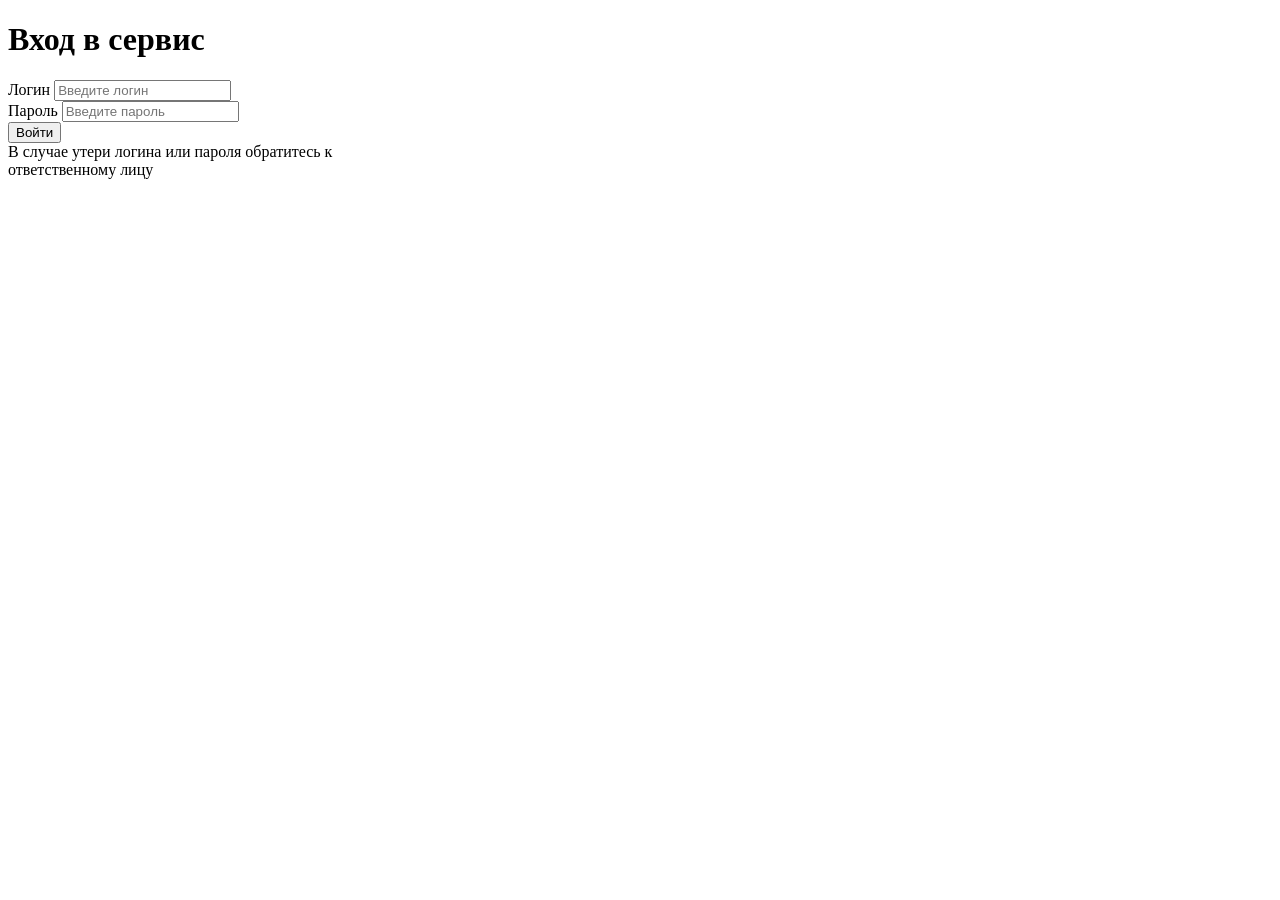
==== code/index.html @ 73e68a5c "Create index.html" ====
<!DOCTYPE html>
<html lang="ru">
<head>
    <meta charset="UTF-8">
    <meta name="viewport" content="width=device-width, initial-scale=1.0">
    <title>Вход в сервис</title>
    <link rel="stylesheet" href="styles.css">
</head>
<body>

    <div class="login-card">
        <h1>Вход в сервис</h1>

        <div class="input-group">
            <label for="username">Логин</label>
            <input type="text" id="username" placeholder="Введите логин">
        </div>

        <div class="input-group">
            <label for="password">Пароль</label>
            <input type="password" id="password" placeholder="Введите пароль">
        </div>

        <button class="submit-btn">Войти</button>

        <div class="footer-text">
            В случае утери логина или пароля обратитесь к<br>
            ответственному лицу
        </div>
    </div>

</body>
</html>
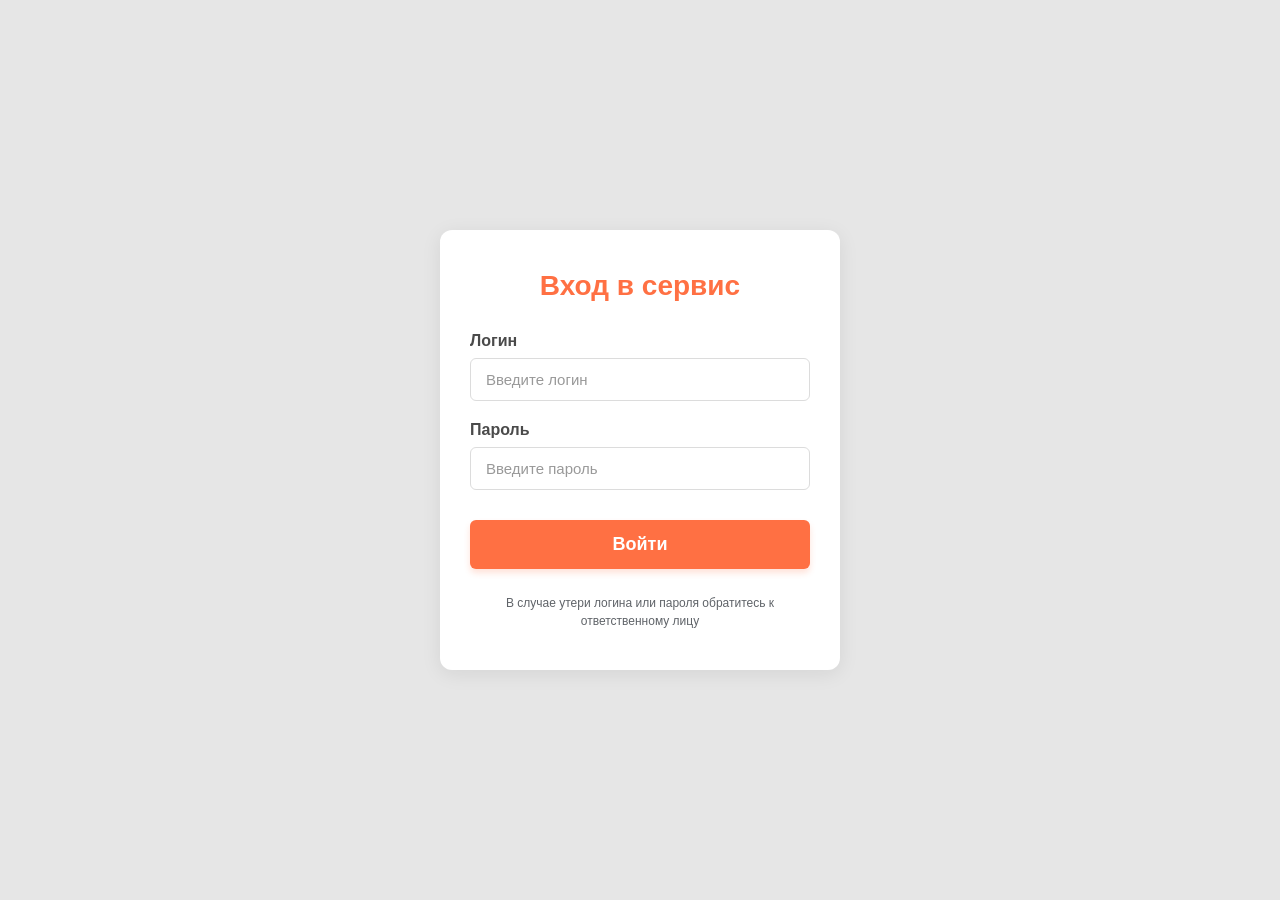
==== commit 10555bb1: "Update index.html" ====
--- a/code/index.html
+++ b/code/index.html
@@ -4,7 +4,7 @@
     <meta charset="UTF-8">
     <meta name="viewport" content="width=device-width, initial-scale=1.0">
     <title>Вход в сервис</title>
-    <link rel="stylesheet" href="styles.css">
+    <link rel="stylesheet" href="index.css">
 </head>
 <body>
 
@@ -21,7 +21,7 @@
             <input type="password" id="password" placeholder="Введите пароль">
         </div>
 
-        <button class="submit-btn">Войти</button>
+        <button class="submit-btn" onclick="checkLogin()">Войти</button>
 
         <div class="footer-text">
             В случае утери логина или пароля обратитесь к<br>
@@ -29,5 +29,20 @@
         </div>
     </div>
 
+    <script>
+        function checkLogin() {
+            const username = document.getElementById('username').value;
+            const password = document.getElementById('password').value;
+
+            if (username === 'worker' && password === 'worker') {
+                window.location.href = 'forworker/quest.html';
+            } else if (username === 'supervisor' && password === 'supervisor') {
+                window.location.href = 'forsupervisor/quest2.html';
+            } else {
+                alert('Неверный логин или пароль');
+            }
+        }
+    </script>
+
 </body>
 </html>
--- a/code/index.css
+++ b/code/index.css
@@ -0,0 +1,92 @@
+* {
+    box-sizing: border-box;
+    margin: 0;
+    padding: 0;
+}
+
+body {
+    font-family: 'Segoe UI', Tahoma, Geneva, Verdana, sans-serif;
+    background-color: #e6e6e6;
+    display: flex;
+    justify-content: center;
+    align-items: center;
+    min-height: 100vh;
+}
+
+.login-card {
+    background-color: #ffffff;
+    width: 100%;
+    max-width: 400px;
+    padding: 40px 30px;
+    border-radius: 12px;
+    box-shadow: 0 4px 20px rgba(0, 0, 0, 0.08); 
+}
+.login-card h1 {
+    color: #ff7043;
+    font-size: 28px;
+    font-weight: 600;
+    text-align: center;
+    margin-bottom: 30px;
+}
+
+.input-group {
+    margin-bottom: 20px;
+}
+
+.input-group label {
+    display: block;
+    color: #4a4a4a;
+    font-weight: 600;
+    font-size: 16px;
+    margin-bottom: 8px;
+}
+
+.input-group input {
+    width: 100%;
+    padding: 12px 15px;
+    border: 1px solid #dcdcdc;
+    border-radius: 6px;
+    font-size: 15px;
+    color: #333;
+    outline: none;
+    transition: border-color 0.3s;
+}
+
+.input-group input::placeholder {
+    color: #999;
+}
+
+.input-group input:focus {
+    border-color: #ff7043; 
+}
+
+.submit-btn {
+    width: 100%;
+    padding: 14px;
+    background-color: #ff7043;
+    color: white;
+    border: none;
+    border-radius: 6px;
+    font-size: 18px;
+    font-weight: 600;
+    cursor: pointer;
+    margin-top: 10px;
+    box-shadow: 0 4px 6px rgba(255, 112, 67, 0.2);
+    transition: background-color 0.3s, transform 0.1s;
+}
+
+.submit-btn:hover {
+    background-color: #f96332;
+}
+
+.submit-btn:active {
+    transform: scale(0.98);
+}
+
+.footer-text {
+    margin-top: 25px;
+    font-size: 12px;
+    color: #5f6368;
+    text-align: center;
+    line-height: 1.5;
+}
